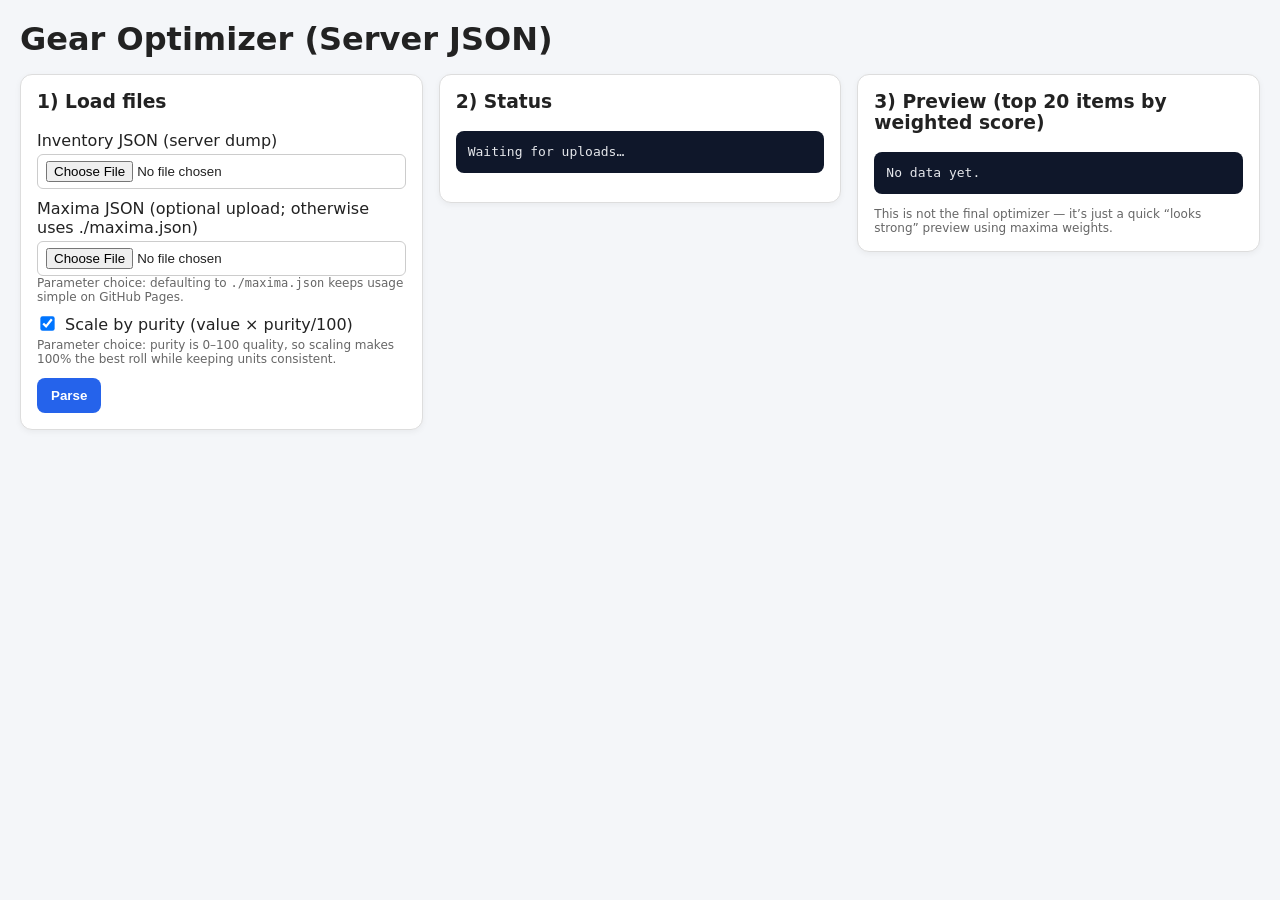
==== docs/index.html @ dd806da1 "test 1" ====
<!doctype html>
<html lang="en">
<head>
  <meta charset="utf-8" />
  <meta name="viewport" content="width=device-width,initial-scale=1" />
  <title>Gear Optimizer</title>
  <link rel="stylesheet" href="style.css">
</head>

<body>
  <h1>Gear Optimizer (Server JSON)</h1>

  <div class="row">
    <div class="card">
      <h3>1) Load files</h3>

      <label>Inventory JSON (server dump)</label>
      <input id="invFile" type="file" accept=".json" />

      <label>Maxima JSON (optional upload; otherwise uses ./maxima.json)</label>
      <input id="maxFile" type="file" accept=".json" />
      <div class="small">Parameter choice: defaulting to <code>./maxima.json</code> keeps usage simple on GitHub Pages.</div>

      <label style="margin-top:10px;">
        <input id="usePurity" type="checkbox" checked />
        Scale by purity (value × purity/100)
      </label>
      <div class="small">Parameter choice: purity is 0–100 quality, so scaling makes 100% the best roll while keeping units consistent.</div>

      <button id="parseBtn">Parse</button>
    </div>

    <div class="card">
      <h3>2) Status</h3>
      <pre id="status">Waiting for uploads…</pre>
    </div>

    <div class="card">
      <h3>3) Preview (top 20 items by weighted score)</h3>
      <pre id="preview">No data yet.</pre>
      <div class="small">This is not the final optimizer — it’s just a quick “looks strong” preview using maxima weights.</div>
    </div>
  </div>

  <script src="./app.js"></script>
</body>
</html>
---- docs/style.css ----
/* ---------- Base ---------- */
* {
  box-sizing: border-box;
}

body {
  margin: 0;
  padding: 20px;
  font-family: system-ui, -apple-system, BlinkMacSystemFont, "Segoe UI", Roboto, sans-serif;
  background: #f4f6f9;
  color: #222;
}

h1, h2, h3 {
  margin-top: 0;
  font-weight: 600;
}

h1 {
  margin-bottom: 16px;
}

.small {
  font-size: 12px;
  color: #666;
}

/* ---------- Layout ---------- */
.row {
  display: flex;
  gap: 16px;
  flex-wrap: wrap;
  align-items: flex-start;
}

.card {
  background: #ffffff;
  border-radius: 12px;
  padding: 16px;
  border: 1px solid #ddd;
  box-shadow: 0 2px 6px rgba(0,0,0,0.05);
  min-width: 280px;
  flex: 1;
}

/* ---------- Inputs ---------- */
label {
  display: block;
  font-weight: 500;
  margin-top: 10px;
  margin-bottom: 4px;
}

input[type="file"],
input[type="number"],
select {
  width: 100%;
  padding: 6px 8px;
  border-radius: 6px;
  border: 1px solid #ccc;
  background: #fff;
}

input[type="checkbox"] {
  transform: scale(1.1);
  margin-right: 6px;
}

button {
  margin-top: 12px;
  padding: 10px 14px;
  border: none;
  border-radius: 8px;
  background: #2563eb;
  color: white;
  font-weight: 600;
  cursor: pointer;
}

button:hover {
  background: #1e4fd1;
}

button:active {
  transform: translateY(1px);
}

/* ---------- Output areas ---------- */
pre {
  background: #0f172a;
  color: #e5e7eb;
  padding: 12px;
  border-radius: 8px;
  overflow: auto;
  max-height: 320px;
  font-size: 13px;
  line-height: 1.4;
}

/* ---------- Status coloring ---------- */
.success {
  color: #16a34a;
}

.warning {
  color: #ca8a04;
}

.error {
  color: #dc2626;
}

/* ---------- Responsive ---------- */
@media (max-width: 900px) {
  .row {
    flex-direction: column;
  }
}
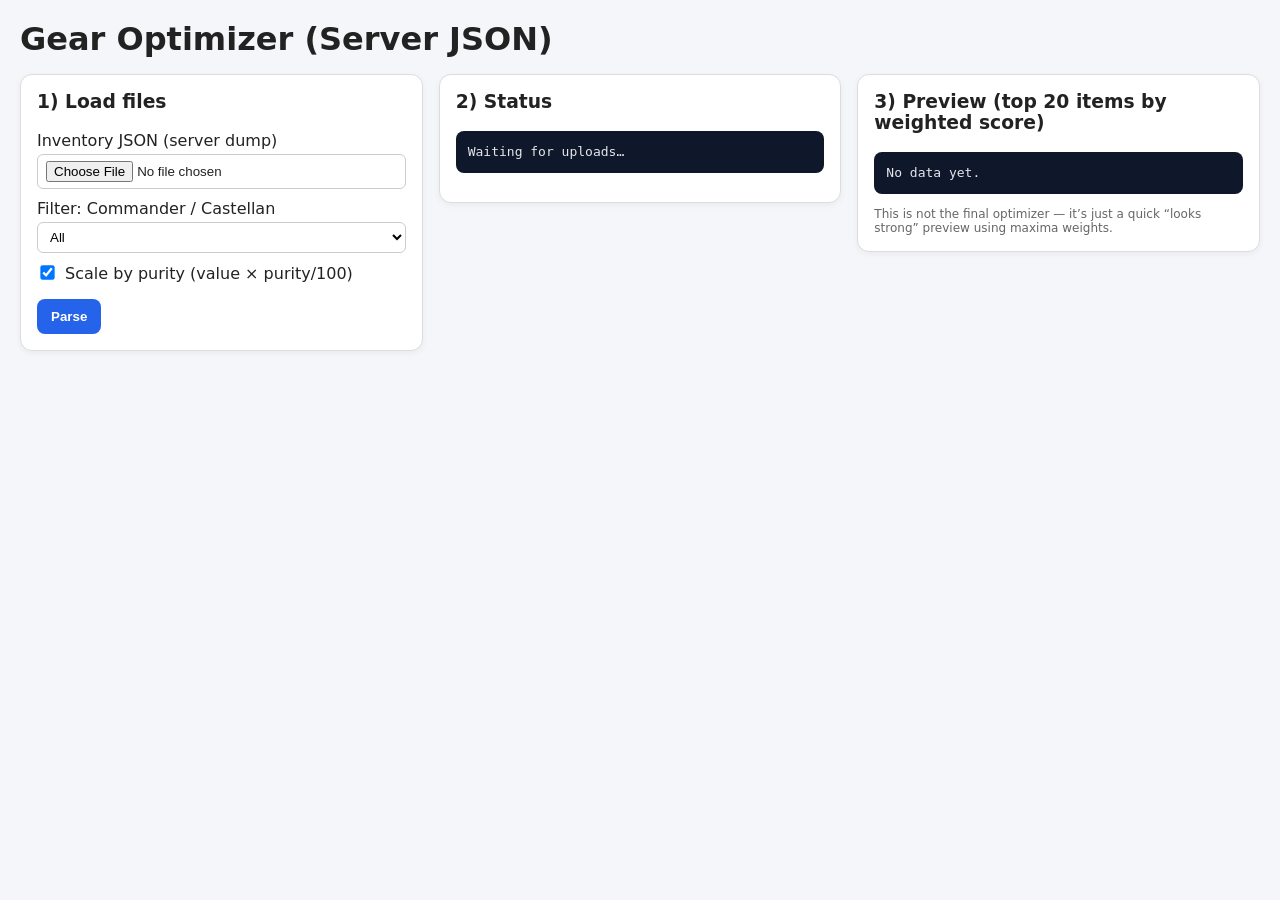
==== commit b309d6ba: "v2" ====
--- a/docs/index.html
+++ b/docs/index.html
@@ -1,47 +1,52 @@
 <!doctype html>
 <html lang="en">
+
 <head>
-  <meta charset="utf-8" />
-  <meta name="viewport" content="width=device-width,initial-scale=1" />
-  <title>Gear Optimizer</title>
-  <link rel="stylesheet" href="style.css">
+    <meta charset="utf-8" />
+    <meta name="viewport" content="width=device-width,initial-scale=1" />
+    <title>Gear Optimizer</title>
+    <link rel="stylesheet" href="style.css">
 </head>
 
 <body>
-  <h1>Gear Optimizer (Server JSON)</h1>
+    <h1>Gear Optimizer (Server JSON)</h1>
 
-  <div class="row">
-    <div class="card">
-      <h3>1) Load files</h3>
+    <div class="row">
+        <div class="card">
+            <h3>1) Load files</h3>
 
-      <label>Inventory JSON (server dump)</label>
-      <input id="invFile" type="file" accept=".json" />
+            <label>Inventory JSON (server dump)</label>
+            <input id="invFile" type="file" accept=".json" />
 
-      <label>Maxima JSON (optional upload; otherwise uses ./maxima.json)</label>
-      <input id="maxFile" type="file" accept=".json" />
-      <div class="small">Parameter choice: defaulting to <code>./maxima.json</code> keeps usage simple on GitHub Pages.</div>
+            <label>Filter: Commander / Castellan</label>
+            <select id="comFilter">
+                <option value="All">All</option>
+                <option value="Commander">Commander</option>
+                <option value="Castellan">Castellan</option>
+            </select>
 
-      <label style="margin-top:10px;">
-        <input id="usePurity" type="checkbox" checked />
-        Scale by purity (value × purity/100)
-      </label>
-      <div class="small">Parameter choice: purity is 0–100 quality, so scaling makes 100% the best roll while keeping units consistent.</div>
+            <label style="margin-top:10px;">
+                <input id="usePurity" type="checkbox" checked />
+                Scale by purity (value × purity/100)
+            </label>
 
-      <button id="parseBtn">Parse</button>
+            <button id="parseBtn">Parse</button>
+        </div>
+
+        <div class="card">
+            <h3>2) Status</h3>
+            <pre id="status">Waiting for uploads…</pre>
+        </div>
+
+        <div class="card">
+            <h3>3) Preview (top 20 items by weighted score)</h3>
+            <pre id="preview">No data yet.</pre>
+            <div class="small">This is not the final optimizer — it’s just a quick “looks strong” preview using maxima
+                weights.</div>
+        </div>
     </div>
 
-    <div class="card">
-      <h3>2) Status</h3>
-      <pre id="status">Waiting for uploads…</pre>
-    </div>
+    <script src="./app.js"></script>
+</body>
 
-    <div class="card">
-      <h3>3) Preview (top 20 items by weighted score)</h3>
-      <pre id="preview">No data yet.</pre>
-      <div class="small">This is not the final optimizer — it’s just a quick “looks strong” preview using maxima weights.</div>
-    </div>
-  </div>
-
-  <script src="./app.js"></script>
-</body>
-</html>
+</html>
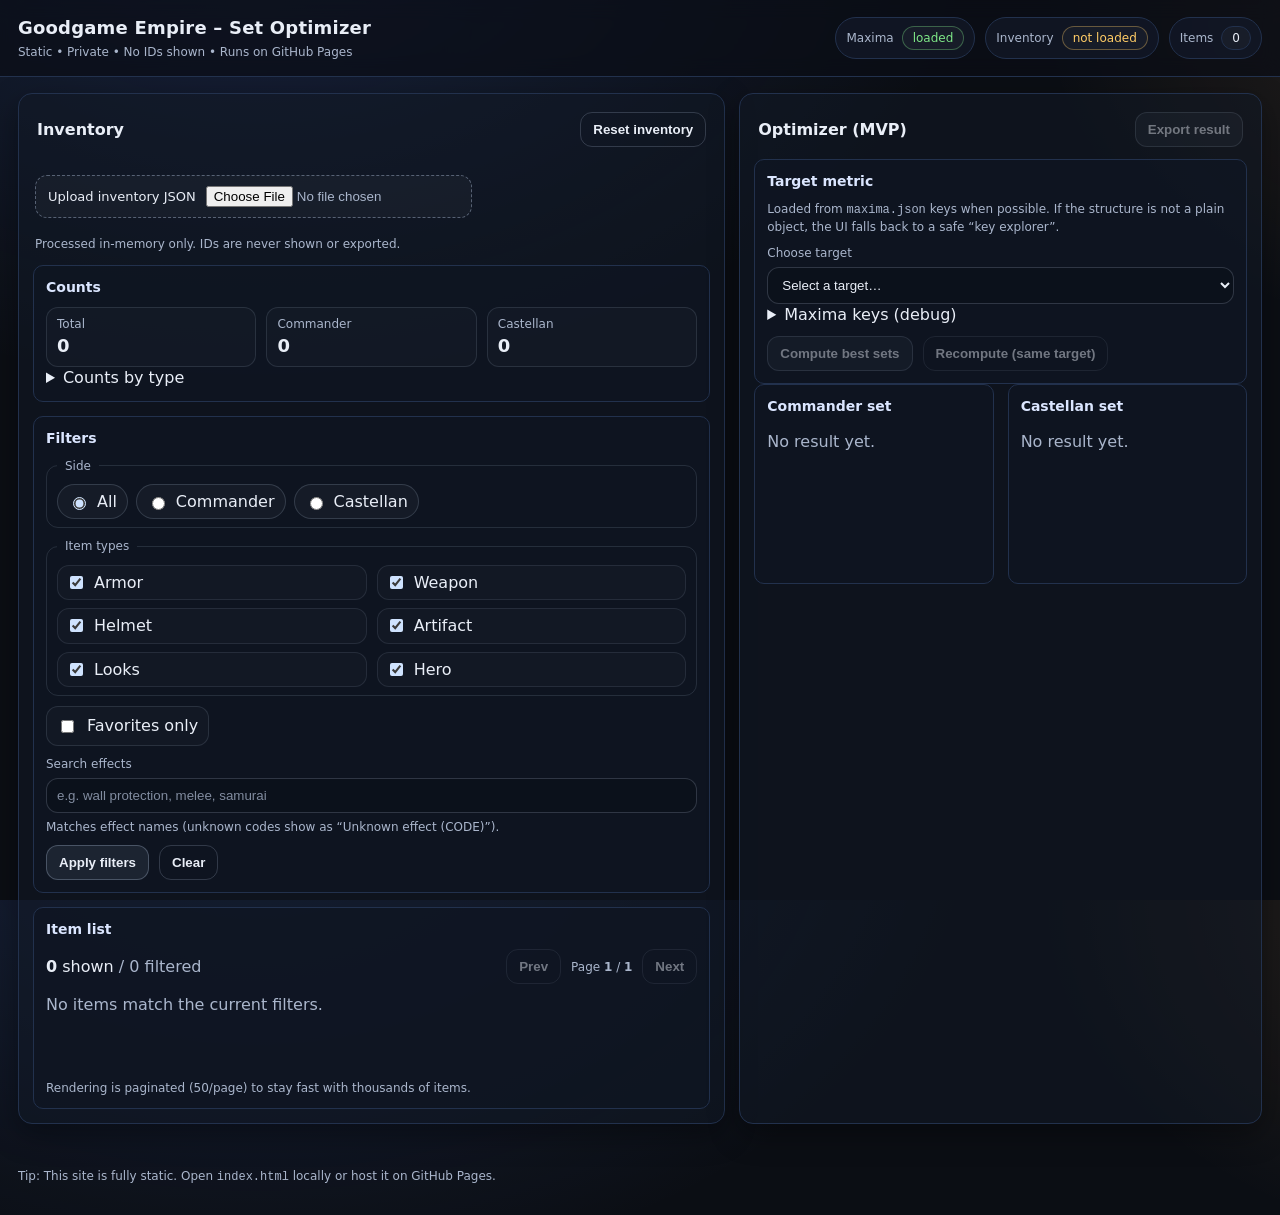
==== commit 11cc3d0b: "gpt v3" ====
--- a/docs/index.html
+++ b/docs/index.html
@@ -4,49 +4,244 @@
 <head>
     <meta charset="utf-8" />
     <meta name="viewport" content="width=device-width,initial-scale=1" />
-    <title>Gear Optimizer</title>
-    <link rel="stylesheet" href="style.css">
+    <title>Goodgame Empire – Set Optimizer</title>
+    <link rel="stylesheet" href="./style.css" />
 </head>
 
 <body>
-    <h1>Gear Optimizer (Server JSON)</h1>
-
-    <div class="row">
-        <div class="card">
-            <h3>1) Load files</h3>
-
-            <label>Inventory JSON (server dump)</label>
-            <input id="invFile" type="file" accept=".json" />
-
-            <label>Filter: Commander / Castellan</label>
-            <select id="comFilter">
-                <option value="All">All</option>
-                <option value="Commander">Commander</option>
-                <option value="Castellan">Castellan</option>
-            </select>
-
-            <label style="margin-top:10px;">
-                <input id="usePurity" type="checkbox" checked />
-                Scale by purity (value × purity/100)
-            </label>
-
-            <button id="parseBtn">Parse</button>
+    <a class="skip-link" href="#main">Skip to main content</a>
+
+    <header class="topbar" role="banner">
+        <div class="topbar__left">
+            <h1 class="topbar__title">Goodgame Empire – Set Optimizer</h1>
+            <p class="topbar__subtitle">Static • Private • No IDs shown • Runs on GitHub Pages</p>
         </div>
 
-        <div class="card">
-            <h3>2) Status</h3>
-            <pre id="status">Waiting for uploads…</pre>
+        <div class="topbar__right" aria-label="Status indicators">
+            <div class="status">
+                <span class="status__label">Maxima</span>
+                <span id="statusMaxima" class="pill pill--warn" role="status" aria-live="polite">loading…</span>
+            </div>
+            <div class="status">
+                <span class="status__label">Inventory</span>
+                <span id="statusInv" class="pill pill--warn" role="status" aria-live="polite">not loaded</span>
+            </div>
+            <div class="status">
+                <span class="status__label">Items</span>
+                <span id="statusCount" class="pill" role="status" aria-live="polite">0</span>
+            </div>
         </div>
-
-        <div class="card">
-            <h3>3) Preview (top 20 items by weighted score)</h3>
-            <pre id="preview">No data yet.</pre>
-            <div class="small">This is not the final optimizer — it’s just a quick “looks strong” preview using maxima
-                weights.</div>
-        </div>
-    </div>
+    </header>
+
+    <main id="main" class="layout" role="main">
+        <section class="panel" aria-labelledby="invTitle">
+            <div class="panel__header">
+                <h2 id="invTitle">Inventory</h2>
+                <div class="panel__actions">
+                    <button id="btnReset" class="btn btn--ghost" type="button">Reset inventory</button>
+                </div>
+            </div>
+
+            <div class="errors" aria-label="Messages">
+                <div id="errorBox" class="errorBox" role="alert" aria-live="assertive" hidden></div>
+                <div id="infoBox" class="infoBox" role="status" aria-live="polite" hidden></div>
+            </div>
+
+            <div class="uploader">
+                <label class="file">
+                    <span class="file__label">Upload inventory JSON</span>
+                    <input id="fileInput" type="file" accept=".json,application/json" />
+                </label>
+                <p class="hint">
+                    Processed in-memory only. IDs are never shown or exported.
+                </p>
+            </div>
+
+            <div class="cards">
+                <div class="card">
+                    <h3>Counts</h3>
+                    <div class="countsGrid" aria-label="Counts summary">
+                        <div class="countItem">
+                            <div class="countItem__label">Total</div>
+                            <div id="countTotal" class="countItem__value">0</div>
+                        </div>
+                        <div class="countItem">
+                            <div class="countItem__label">Commander</div>
+                            <div id="countCommander" class="countItem__value">0</div>
+                        </div>
+                        <div class="countItem">
+                            <div class="countItem__label">Castellan</div>
+                            <div id="countCastellan" class="countItem__value">0</div>
+                        </div>
+                    </div>
+
+                    <details class="details">
+                        <summary>Counts by type</summary>
+                        <div id="countsByType" class="kvList" aria-label="Counts by item type"></div>
+                    </details>
+                </div>
+
+                <div class="card">
+                    <h3>Filters</h3>
+
+                    <fieldset class="fieldset">
+                        <legend>Side</legend>
+                        <div class="segmented" role="radiogroup" aria-label="Side filter">
+                            <label class="segmented__opt">
+                                <input type="radio" name="side" value="all" checked />
+                                <span>All</span>
+                            </label>
+                            <label class="segmented__opt">
+                                <input type="radio" name="side" value="Commander" />
+                                <span>Commander</span>
+                            </label>
+                            <label class="segmented__opt">
+                                <input type="radio" name="side" value="Castellan" />
+                                <span>Castellan</span>
+                            </label>
+                        </div>
+                    </fieldset>
+
+                    <fieldset class="fieldset">
+                        <legend>Item types</legend>
+                        <div id="typeChecks" class="checks" aria-label="Item type filter">
+                            <!-- injected -->
+                        </div>
+                    </fieldset>
+
+                    <div class="row">
+                        <label class="toggle">
+                            <input id="favOnly" type="checkbox" />
+                            <span>Favorites only</span>
+                        </label>
+                    </div>
+
+                    <div class="row">
+                        <label class="label" for="searchBox">Search effects</label>
+                        <input id="searchBox" class="input" type="search"
+                            placeholder="e.g. wall protection, melee, samurai" />
+                        <p class="hint">Matches effect names (unknown codes show as “Unknown effect (CODE)”).</p>
+                    </div>
+
+                    <div class="row row--inline">
+                        <button id="btnApply" class="btn" type="button">Apply filters</button>
+                        <button id="btnClearFilters" class="btn btn--ghost" type="button">Clear</button>
+                    </div>
+                </div>
+
+                <div class="card">
+                    <h3>Item list</h3>
+
+                    <div class="listMeta">
+                        <div>
+                            <strong id="shownCount">0</strong> shown
+                            <span class="muted">/ <span id="filteredCount">0</span> filtered</span>
+                        </div>
+
+                        <div class="pager" aria-label="Pagination">
+                            <button id="btnPrev" class="btn btn--ghost" type="button">Prev</button>
+                            <span class="pager__info">
+                                Page <strong id="pageNow">1</strong> / <strong id="pageTotal">1</strong>
+                            </span>
+                            <button id="btnNext" class="btn btn--ghost" type="button">Next</button>
+                        </div>
+                    </div>
+
+                    <div id="list" class="list" role="list" aria-label="Inventory items (paginated)"></div>
+
+                    <p class="hint">
+                        Rendering is paginated (50/page) to stay fast with thousands of items.
+                    </p>
+                </div>
+            </div>
+        </section>
+
+        <section class="panel" aria-labelledby="optTitle">
+            <div class="panel__header">
+                <h2 id="optTitle">Optimizer (MVP)</h2>
+                <div class="panel__actions">
+                    <button id="btnExport" class="btn" type="button" disabled>Export result</button>
+                </div>
+            </div>
+
+            <div class="card">
+                <h3>Target metric</h3>
+                <p class="hint">
+                    Loaded from <code>maxima.json</code> keys when possible. If the structure is not a plain object,
+                    the UI falls back to a safe “key explorer”.
+                </p>
+
+                <div class="row">
+                    <label class="label" for="targetSelect">Choose target</label>
+                    <select id="targetSelect" class="select" disabled></select>
+                </div>
+
+                <details class="details">
+                    <summary>Maxima keys (debug)</summary>
+                    <textarea id="maximaKeys" class="textarea" rows="8" readonly></textarea>
+                </details>
+
+                <div class="row row--inline">
+                    <button id="btnCompute" class="btn" type="button" disabled>Compute best sets</button>
+                    <button id="btnRecomputeQuick" class="btn btn--ghost" type="button" disabled>Recompute (same
+                        target)</button>
+                </div>
+
+                <div id="optWarnings" class="warnBox" role="status" aria-live="polite" hidden></div>
+            </div>
+
+            <div class="grid2">
+                <div class="card">
+                    <h3>Commander set</h3>
+                    <div id="resultCommander" class="result" aria-label="Commander optimizer result">
+                        <p class="muted">No result yet.</p>
+                    </div>
+                </div>
+
+                <div class="card">
+                    <h3>Castellan set</h3>
+                    <div id="resultCastellan" class="result" aria-label="Castellan optimizer result">
+                        <p class="muted">No result yet.</p>
+                    </div>
+                </div>
+            </div>
+        </section>
+    </main>
+
+    <footer class="footer" role="contentinfo">
+        <p>
+            Tip: This site is fully static. Open <code>index.html</code> locally or host it on GitHub Pages.
+        </p>
+    </footer>
 
     <script src="./app.js"></script>
+
+    <!--
+  SAMPLE INVENTORY SNIPPET (for quick testing)
+  Save as sample.json and upload it:
+
+  {
+    "I": [
+      [
+        489950016,
+        2,
+        1,
+        5,
+        -1,
+        [
+          [10005, 72, [85.6]],
+          [10006, 80, [86.0]],
+          [10109, 87, [34.1]],
+          [10111, 73, [37.2]]
+        ],
+        -1,
+        -1,
+        0,
+        1
+      ]
+    ]
+  }
+  -->
 </body>
 
 </html>
--- a/docs/style.css
+++ b/docs/style.css
@@ -1,118 +1,488 @@
-/* ---------- Base ---------- */
-* {
-  box-sizing: border-box;
-}
-
-body {
+:root{
+  --bg: #0b0e14;
+  --panel: #121826;
+  --card: #0f1522;
+  --text: #e9eef7;
+  --muted: #aab6cc;
+  --border: #22314d;
+  --focus: #cfe3ff;
+  --warn: #ffcc66;
+  --bad: #ff6b6b;
+  --ok: #7ee787;
+  --shadow: 0 10px 30px rgba(0,0,0,.35);
+  --radius: 14px;
+  --radius2: 10px;
+  --gap: 14px;
+  --font: ui-sans-serif, system-ui, -apple-system, Segoe UI, Roboto, Arial, "Noto Sans", "Liberation Sans", sans-serif;
+}
+
+* { box-sizing: border-box; }
+html, body { height: 100%; }
+body{
   margin: 0;
-  padding: 20px;
-  font-family: system-ui, -apple-system, BlinkMacSystemFont, "Segoe UI", Roboto, sans-serif;
-  background: #f4f6f9;
-  color: #222;
-}
-
-h1, h2, h3 {
-  margin-top: 0;
-  font-weight: 600;
-}
-
-h1 {
-  margin-bottom: 16px;
-}
-
-.small {
-  font-size: 12px;
-  color: #666;
-}
-
-/* ---------- Layout ---------- */
-.row {
-  display: flex;
-  gap: 16px;
-  flex-wrap: wrap;
-  align-items: flex-start;
-}
-
-.card {
-  background: #ffffff;
-  border-radius: 12px;
-  padding: 16px;
-  border: 1px solid #ddd;
-  box-shadow: 0 2px 6px rgba(0,0,0,0.05);
-  min-width: 280px;
-  flex: 1;
-}
-
-/* ---------- Inputs ---------- */
-label {
-  display: block;
-  font-weight: 500;
-  margin-top: 10px;
-  margin-bottom: 4px;
-}
-
-input[type="file"],
-input[type="number"],
-select {
-  width: 100%;
-  padding: 6px 8px;
-  border-radius: 6px;
-  border: 1px solid #ccc;
-  background: #fff;
-}
-
-input[type="checkbox"] {
-  transform: scale(1.1);
-  margin-right: 6px;
-}
-
-button {
-  margin-top: 12px;
-  padding: 10px 14px;
-  border: none;
-  border-radius: 8px;
-  background: #2563eb;
-  color: white;
+  font-family: var(--font);
+  background: radial-gradient(1200px 800px at 20% -10%, rgba(80,130,255,.18), transparent 60%),
+              radial-gradient(900px 650px at 120% 0%, rgba(255,180,90,.14), transparent 55%),
+              var(--bg);
+  color: var(--text);
+  line-height: 1.35;
+}
+
+.skip-link{
+  position:absolute;
+  left:-9999px;
+  top:auto;
+  width:1px;height:1px;
+  overflow:hidden;
+}
+.skip-link:focus{
+  left: 14px;
+  top: 14px;
+  width:auto;height:auto;
+  padding:10px 12px;
+  border-radius: 10px;
+  background: #1a2438;
+  outline: 3px solid var(--focus);
+  z-index: 999;
+}
+
+.topbar{
+  display:flex;
+  gap: var(--gap);
+  align-items: center;
+  justify-content: space-between;
+  padding: 16px 18px;
+  border-bottom: 1px solid var(--border);
+  background: rgba(10, 14, 22, .7);
+  backdrop-filter: blur(10px);
+  position: sticky;
+  top: 0;
+  z-index: 10;
+}
+
+.topbar__title{
+  margin: 0;
+  font-size: 18px;
+  letter-spacing: .2px;
+}
+.topbar__subtitle{
+  margin: 4px 0 0;
+  color: var(--muted);
+  font-size: 12px;
+}
+
+.topbar__right{
+  display:flex;
+  flex-wrap: wrap;
+  gap: 10px;
+  justify-content: flex-end;
+}
+
+.status{
+  display:flex;
+  align-items:center;
+  gap: 8px;
+  padding: 8px 10px;
+  background: rgba(18, 24, 38, .85);
+  border: 1px solid var(--border);
+  border-radius: 999px;
+}
+.status__label{
+  font-size: 12px;
+  color: var(--muted);
+}
+
+.pill{
+  display:inline-flex;
+  align-items:center;
+  padding: 3px 10px;
+  border-radius: 999px;
+  border: 1px solid var(--border);
+  font-size: 12px;
+  background: rgba(255,255,255,.03);
+}
+.pill--ok{ border-color: rgba(126,231,135,.35); color: var(--ok); }
+.pill--bad{ border-color: rgba(255,107,107,.35); color: var(--bad); }
+.pill--warn{ border-color: rgba(255,204,102,.35); color: var(--warn); }
+
+.layout{
+  display:grid;
+  grid-template-columns: 1.15fr .85fr;
+  gap: var(--gap);
+  padding: 16px 18px 22px;
+}
+
+@media (max-width: 1100px){
+  .layout{ grid-template-columns: 1fr; }
+  .topbar{ position: static; }
+}
+
+.panel{
+  background: rgba(18,24,38,.55);
+  border: 1px solid var(--border);
+  border-radius: var(--radius);
+  box-shadow: var(--shadow);
+  padding: 14px;
+  min-width: 0;
+}
+
+.panel__header{
+  display:flex;
+  align-items:center;
+  justify-content: space-between;
+  gap: 10px;
+  padding: 4px 4px 12px;
+}
+.panel__header h2{
+  margin: 0;
+  font-size: 16px;
+}
+.panel__actions{ display:flex; gap: 10px; flex-wrap: wrap; }
+
+.cards{ display:grid; gap: var(--gap); }
+
+.card{
+  background: rgba(15,21,34,.78);
+  border: 1px solid var(--border);
+  border-radius: var(--radius2);
+  padding: 12px;
+  min-width: 0;
+}
+.card h3{
+  margin: 0 0 10px;
+  font-size: 14px;
+  color: #dbe6ff;
+}
+
+.hint{
+  margin: 6px 0 0;
+  color: var(--muted);
+  font-size: 12px;
+}
+
+.errors{ margin-bottom: 10px; }
+.errorBox, .infoBox, .warnBox{
+  border-radius: 12px;
+  padding: 10px 12px;
+  border: 1px solid var(--border);
+}
+.errorBox{
+  background: rgba(255,107,107,.10);
+  border-color: rgba(255,107,107,.28);
+}
+.infoBox{
+  background: rgba(126,231,135,.08);
+  border-color: rgba(126,231,135,.25);
+}
+.warnBox{
+  background: rgba(255,204,102,.10);
+  border-color: rgba(255,204,102,.26);
+}
+
+.uploader{
+  display:flex;
+  align-items: center;
+  justify-content: space-between;
+  gap: 12px;
+  flex-wrap: wrap;
+  padding: 6px 2px 12px;
+}
+.file{
+  display:flex;
+  gap: 10px;
+  align-items:center;
+  padding: 10px 12px;
+  border-radius: 12px;
+  border: 1px dashed rgba(207,227,255,.35);
+  background: rgba(255,255,255,.03);
+}
+.file__label{
+  font-size: 13px;
+  color: var(--text);
+}
+.file input[type="file"]{
+  color: var(--muted);
+  max-width: 320px;
+}
+
+.btn{
+  appearance: none;
+  border: 1px solid rgba(207,227,255,.25);
+  background: rgba(207,227,255,.08);
+  color: var(--text);
+  border-radius: 12px;
+  padding: 9px 12px;
   font-weight: 600;
   cursor: pointer;
 }
-
-button:hover {
-  background: #1e4fd1;
-}
-
-button:active {
-  transform: translateY(1px);
-}
-
-/* ---------- Output areas ---------- */
-pre {
-  background: #0f172a;
-  color: #e5e7eb;
-  padding: 12px;
-  border-radius: 8px;
-  overflow: auto;
-  max-height: 320px;
+.btn:hover{ background: rgba(207,227,255,.12); }
+.btn:active{ transform: translateY(1px); }
+.btn:disabled{
+  opacity: .45;
+  cursor: not-allowed;
+}
+
+.btn--ghost{
+  background: transparent;
+  border-color: rgba(207,227,255,.18);
+}
+.btn--ghost:hover{ background: rgba(255,255,255,.05); }
+
+.input, .select, .textarea{
+  width: 100%;
+  border-radius: 12px;
+  border: 1px solid rgba(207,227,255,.18);
+  background: rgba(0,0,0,.15);
+  color: var(--text);
+  padding: 9px 10px;
+}
+.textarea{ resize: vertical; min-height: 120px; }
+.input::placeholder{ color: rgba(170,182,204,.75); }
+
+.label{
+  display:block;
+  font-size: 12px;
+  color: var(--muted);
+  margin: 0 0 6px;
+}
+
+.row{ margin-top: 10px; }
+.row--inline{
+  display:flex;
+  gap: 10px;
+  align-items:center;
+  flex-wrap: wrap;
+}
+
+.fieldset{
+  border: 1px solid rgba(207,227,255,.12);
+  border-radius: 12px;
+  padding: 10px 10px 8px;
+  margin: 10px 0 0;
+}
+.fieldset > legend{
+  padding: 0 8px;
+  color: var(--muted);
+  font-size: 12px;
+}
+
+.segmented{
+  display:flex;
+  gap: 8px;
+  flex-wrap: wrap;
+}
+.segmented__opt{
+  display:inline-flex;
+  align-items:center;
+  gap: 8px;
+  border-radius: 999px;
+  border: 1px solid rgba(207,227,255,.16);
+  padding: 6px 10px;
+  cursor: pointer;
+  background: rgba(255,255,255,.03);
+}
+.segmented__opt input{ accent-color: var(--focus); }
+
+.checks{
+  display:grid;
+  grid-template-columns: repeat(2, minmax(0, 1fr));
+  gap: 8px 10px;
+}
+.check{
+  display:flex;
+  align-items:center;
+  gap: 8px;
+  padding: 6px 8px;
+  border-radius: 12px;
+  border: 1px solid rgba(207,227,255,.10);
+  background: rgba(255,255,255,.02);
+}
+.check input{ accent-color: var(--focus); }
+
+.toggle{
+  display:flex;
+  align-items:center;
+  gap: 10px;
+  padding: 8px 10px;
+  border-radius: 12px;
+  border: 1px solid rgba(207,227,255,.12);
+  background: rgba(255,255,255,.02);
+  width: fit-content;
+}
+.toggle input{ accent-color: var(--focus); }
+
+.countsGrid{
+  display:grid;
+  grid-template-columns: repeat(3, minmax(0, 1fr));
+  gap: 10px;
+}
+.countItem{
+  border: 1px solid rgba(207,227,255,.12);
+  background: rgba(255,255,255,.02);
+  border-radius: 12px;
+  padding: 8px 10px;
+}
+.countItem__label{ color: var(--muted); font-size: 12px; }
+.countItem__value{ font-size: 18px; font-weight: 800; margin-top: 2px; }
+
+.kvList{
+  display:grid;
+  grid-template-columns: 1fr auto;
+  gap: 8px 10px;
+  padding-top: 10px;
+}
+.kvList .k{ color: var(--muted); }
+.kvList .v{ font-weight: 700; }
+
+.details summary{
+  cursor:pointer;
+  color: var(--text);
+  user-select:none;
+}
+.details summary:focus{
+  outline: 3px solid var(--focus);
+  outline-offset: 3px;
+  border-radius: 10px;
+}
+
+.listMeta{
+  display:flex;
+  justify-content: space-between;
+  align-items:center;
+  gap: 10px;
+  flex-wrap: wrap;
+  margin-bottom: 10px;
+}
+.pager{
+  display:flex;
+  align-items:center;
+  gap: 10px;
+}
+.pager__info{ color: var(--muted); font-size: 12px; }
+
+.list{
+  display:flex;
+  flex-direction: column;
+  gap: 10px;
+  min-height: 80px;
+}
+.item{
+  border: 1px solid rgba(207,227,255,.12);
+  background: rgba(255,255,255,.02);
+  border-radius: 12px;
+  padding: 10px 10px;
+}
+.item__top{
+  display:flex;
+  justify-content: space-between;
+  gap: 12px;
+  flex-wrap: wrap;
+  align-items: baseline;
+}
+.badges{
+  display:flex;
+  gap: 8px;
+  flex-wrap: wrap;
+  align-items:center;
+}
+.badge{
+  font-size: 12px;
+  padding: 2px 10px;
+  border-radius: 999px;
+  border: 1px solid rgba(207,227,255,.16);
+  background: rgba(207,227,255,.07);
+}
+.badge--muted{
+  background: transparent;
+  color: var(--muted);
+}
+.effectsCompact{
+  margin-top: 8px;
+  color: var(--text);
   font-size: 13px;
-  line-height: 1.4;
-}
-
-/* ---------- Status coloring ---------- */
-.success {
-  color: #16a34a;
-}
-
-.warning {
-  color: #ca8a04;
-}
-
-.error {
-  color: #dc2626;
-}
-
-/* ---------- Responsive ---------- */
-@media (max-width: 900px) {
-  .row {
-    flex-direction: column;
-  }
-}
+}
+.effectsCompact .muted{ color: var(--muted); }
+
+.effectsList{
+  margin-top: 10px;
+  display:flex;
+  flex-direction: column;
+  gap: 8px;
+}
+.effectRow{
+  display:flex;
+  justify-content: space-between;
+  gap: 10px;
+  padding: 8px 10px;
+  border-radius: 12px;
+  border: 1px solid rgba(207,227,255,.10);
+  background: rgba(0,0,0,.12);
+}
+.effectRow__name{ color: var(--text); }
+.effectRow__val{ color: var(--text); font-weight: 800; }
+
+.grid2{
+  display:grid;
+  grid-template-columns: 1fr 1fr;
+  gap: var(--gap);
+}
+@media (max-width: 1100px){
+  .grid2{ grid-template-columns: 1fr; }
+}
+
+.result{
+  min-height: 140px;
+}
+.result .slot{
+  border: 1px solid rgba(207,227,255,.12);
+  background: rgba(255,255,255,.02);
+  border-radius: 12px;
+  padding: 10px;
+  margin-bottom: 10px;
+}
+.slot__head{
+  display:flex;
+  justify-content: space-between;
+  gap: 10px;
+  flex-wrap: wrap;
+}
+.slot__title{ font-weight: 900; }
+.slot__score{ color: var(--muted); font-size: 12px; }
+.slot__effects{
+  margin-top: 8px;
+  display:flex;
+  flex-direction: column;
+  gap: 6px;
+}
+.contrib{
+  display:flex;
+  justify-content: space-between;
+  gap: 10px;
+  color: var(--text);
+  font-size: 13px;
+}
+.contrib .muted{ color: var(--muted); }
+
+.totalLine{
+  display:flex;
+  justify-content: space-between;
+  padding: 10px;
+  border-radius: 12px;
+  border: 1px solid rgba(126,231,135,.22);
+  background: rgba(126,231,135,.06);
+}
+.totalLine strong{ font-size: 14px; }
+.muted{ color: var(--muted); }
+
+.footer{
+  padding: 10px 18px 18px;
+  color: var(--muted);
+  font-size: 12px;
+}
+
+/* Focus styles */
+:focus-visible{
+  outline: 3px solid var(--focus);
+  outline-offset: 3px;
+  border-radius: 10px;
+}
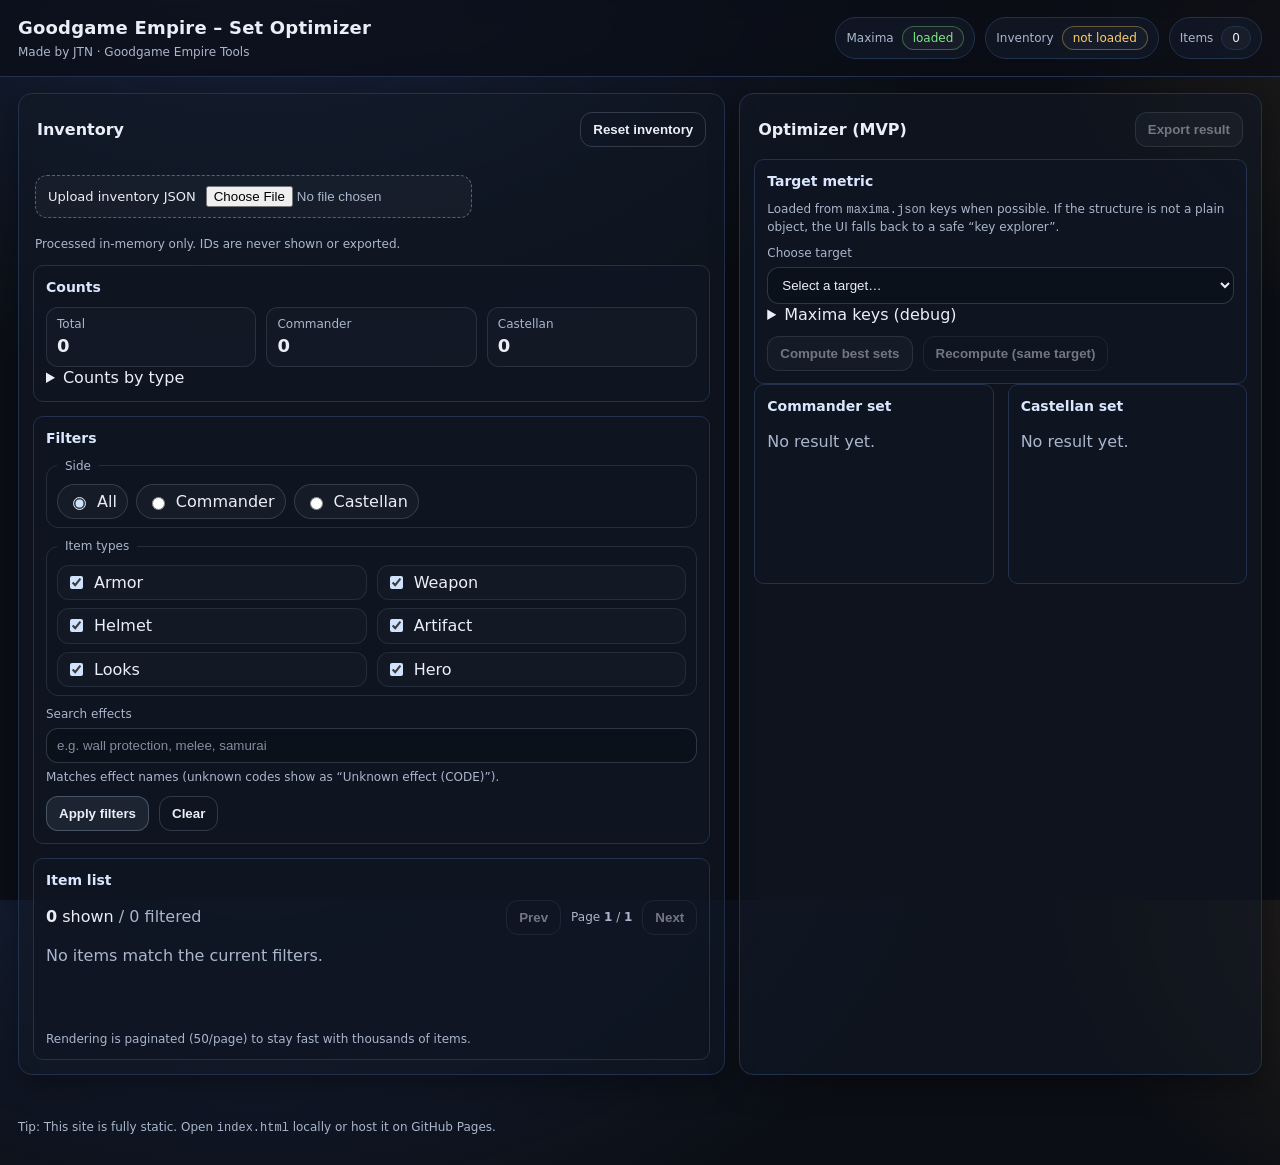
==== commit 10fe899c: "samll remap" ====
--- a/docs/index.html
+++ b/docs/index.html
@@ -14,7 +14,7 @@
     <header class="topbar" role="banner">
         <div class="topbar__left">
             <h1 class="topbar__title">Goodgame Empire – Set Optimizer</h1>
-            <p class="topbar__subtitle">Static • Private • No IDs shown • Runs on GitHub Pages</p>
+            <p class="topbar__subtitle">Made by JTN · Goodgame Empire Tools</p>
         </div>
 
         <div class="topbar__right" aria-label="Status indicators">
@@ -108,13 +108,6 @@
                             <!-- injected -->
                         </div>
                     </fieldset>
-
-                    <div class="row">
-                        <label class="toggle">
-                            <input id="favOnly" type="checkbox" />
-                            <span>Favorites only</span>
-                        </label>
-                    </div>
 
                     <div class="row">
                         <label class="label" for="searchBox">Search effects</label>
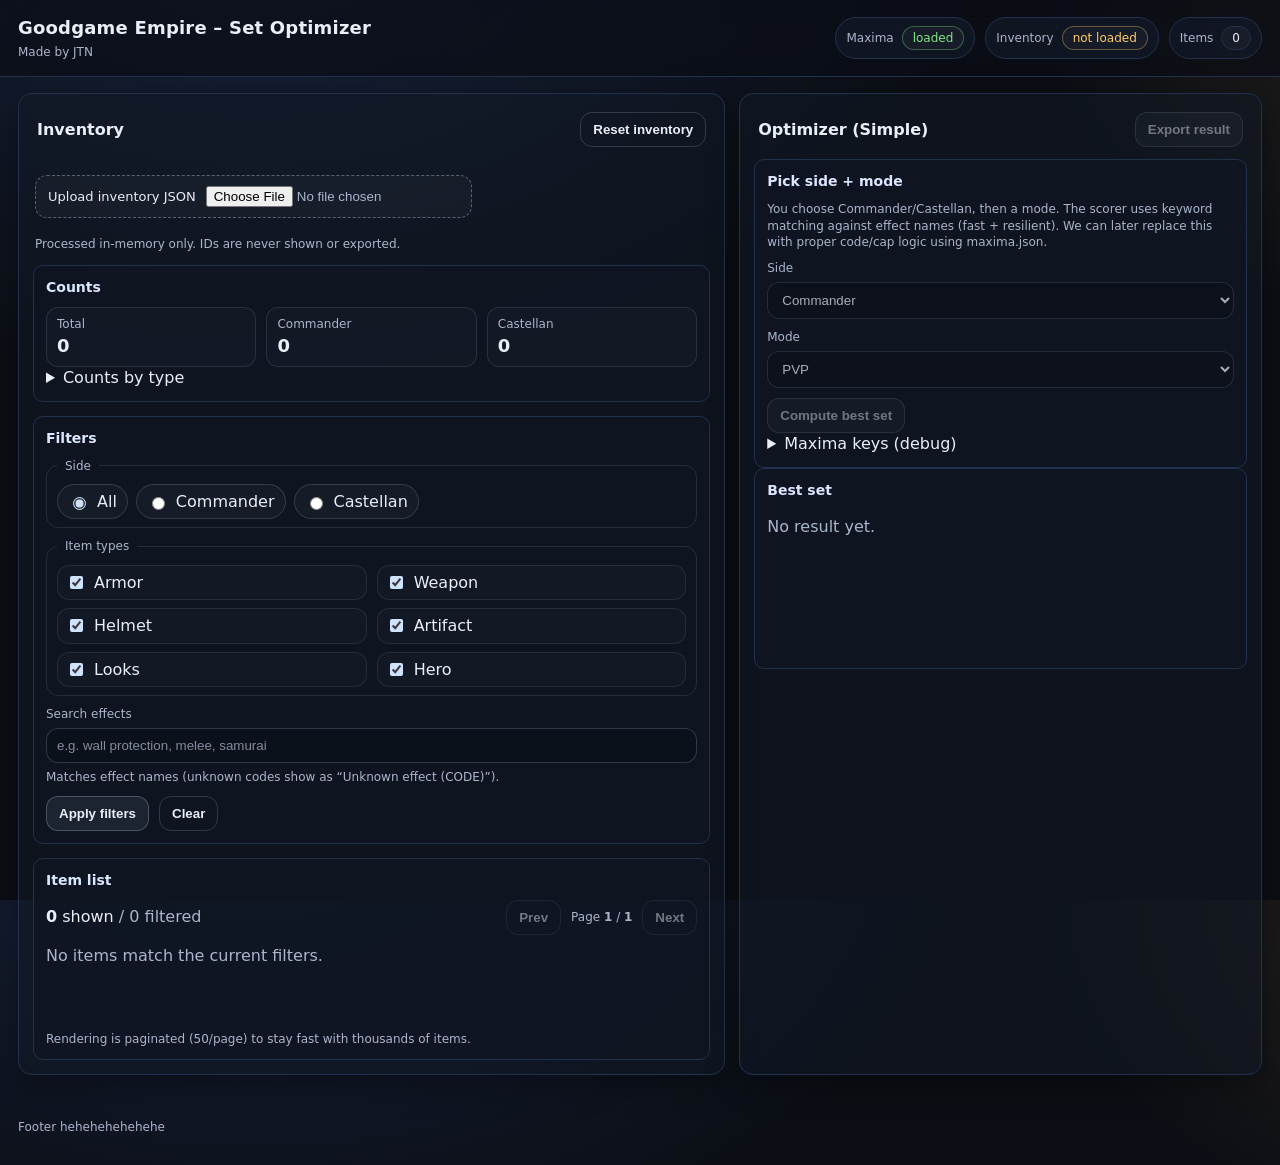
==== commit 20d137ff: "im special" ====
--- a/docs/index.html
+++ b/docs/index.html
@@ -1,218 +1,205 @@
 <!doctype html>
 <html lang="en">
-
 <head>
-    <meta charset="utf-8" />
-    <meta name="viewport" content="width=device-width,initial-scale=1" />
-    <title>Goodgame Empire – Set Optimizer</title>
-    <link rel="stylesheet" href="./style.css" />
+  <meta charset="utf-8" />
+  <meta name="viewport" content="width=device-width,initial-scale=1" />
+  <title>Goodgame Empire – Set Optimizer</title>
+  <link rel="stylesheet" href="./style.css" />
 </head>
 
 <body>
-    <a class="skip-link" href="#main">Skip to main content</a>
-
-    <header class="topbar" role="banner">
-        <div class="topbar__left">
-            <h1 class="topbar__title">Goodgame Empire – Set Optimizer</h1>
-            <p class="topbar__subtitle">Made by JTN · Goodgame Empire Tools</p>
-        </div>
-
-        <div class="topbar__right" aria-label="Status indicators">
-            <div class="status">
-                <span class="status__label">Maxima</span>
-                <span id="statusMaxima" class="pill pill--warn" role="status" aria-live="polite">loading…</span>
-            </div>
-            <div class="status">
-                <span class="status__label">Inventory</span>
-                <span id="statusInv" class="pill pill--warn" role="status" aria-live="polite">not loaded</span>
-            </div>
-            <div class="status">
-                <span class="status__label">Items</span>
-                <span id="statusCount" class="pill" role="status" aria-live="polite">0</span>
-            </div>
-        </div>
-    </header>
-
-    <main id="main" class="layout" role="main">
-        <section class="panel" aria-labelledby="invTitle">
-            <div class="panel__header">
-                <h2 id="invTitle">Inventory</h2>
-                <div class="panel__actions">
-                    <button id="btnReset" class="btn btn--ghost" type="button">Reset inventory</button>
-                </div>
-            </div>
-
-            <div class="errors" aria-label="Messages">
-                <div id="errorBox" class="errorBox" role="alert" aria-live="assertive" hidden></div>
-                <div id="infoBox" class="infoBox" role="status" aria-live="polite" hidden></div>
-            </div>
-
-            <div class="uploader">
-                <label class="file">
-                    <span class="file__label">Upload inventory JSON</span>
-                    <input id="fileInput" type="file" accept=".json,application/json" />
-                </label>
-                <p class="hint">
-                    Processed in-memory only. IDs are never shown or exported.
-                </p>
-            </div>
-
-            <div class="cards">
-                <div class="card">
-                    <h3>Counts</h3>
-                    <div class="countsGrid" aria-label="Counts summary">
-                        <div class="countItem">
-                            <div class="countItem__label">Total</div>
-                            <div id="countTotal" class="countItem__value">0</div>
-                        </div>
-                        <div class="countItem">
-                            <div class="countItem__label">Commander</div>
-                            <div id="countCommander" class="countItem__value">0</div>
-                        </div>
-                        <div class="countItem">
-                            <div class="countItem__label">Castellan</div>
-                            <div id="countCastellan" class="countItem__value">0</div>
-                        </div>
-                    </div>
-
-                    <details class="details">
-                        <summary>Counts by type</summary>
-                        <div id="countsByType" class="kvList" aria-label="Counts by item type"></div>
-                    </details>
-                </div>
-
-                <div class="card">
-                    <h3>Filters</h3>
-
-                    <fieldset class="fieldset">
-                        <legend>Side</legend>
-                        <div class="segmented" role="radiogroup" aria-label="Side filter">
-                            <label class="segmented__opt">
-                                <input type="radio" name="side" value="all" checked />
-                                <span>All</span>
-                            </label>
-                            <label class="segmented__opt">
-                                <input type="radio" name="side" value="Commander" />
-                                <span>Commander</span>
-                            </label>
-                            <label class="segmented__opt">
-                                <input type="radio" name="side" value="Castellan" />
-                                <span>Castellan</span>
-                            </label>
-                        </div>
-                    </fieldset>
-
-                    <fieldset class="fieldset">
-                        <legend>Item types</legend>
-                        <div id="typeChecks" class="checks" aria-label="Item type filter">
-                            <!-- injected -->
-                        </div>
-                    </fieldset>
-
-                    <div class="row">
-                        <label class="label" for="searchBox">Search effects</label>
-                        <input id="searchBox" class="input" type="search"
-                            placeholder="e.g. wall protection, melee, samurai" />
-                        <p class="hint">Matches effect names (unknown codes show as “Unknown effect (CODE)”).</p>
-                    </div>
-
-                    <div class="row row--inline">
-                        <button id="btnApply" class="btn" type="button">Apply filters</button>
-                        <button id="btnClearFilters" class="btn btn--ghost" type="button">Clear</button>
-                    </div>
-                </div>
-
-                <div class="card">
-                    <h3>Item list</h3>
-
-                    <div class="listMeta">
-                        <div>
-                            <strong id="shownCount">0</strong> shown
-                            <span class="muted">/ <span id="filteredCount">0</span> filtered</span>
-                        </div>
-
-                        <div class="pager" aria-label="Pagination">
-                            <button id="btnPrev" class="btn btn--ghost" type="button">Prev</button>
-                            <span class="pager__info">
-                                Page <strong id="pageNow">1</strong> / <strong id="pageTotal">1</strong>
-                            </span>
-                            <button id="btnNext" class="btn btn--ghost" type="button">Next</button>
-                        </div>
-                    </div>
-
-                    <div id="list" class="list" role="list" aria-label="Inventory items (paginated)"></div>
-
-                    <p class="hint">
-                        Rendering is paginated (50/page) to stay fast with thousands of items.
-                    </p>
-                </div>
-            </div>
-        </section>
-
-        <section class="panel" aria-labelledby="optTitle">
-            <div class="panel__header">
-                <h2 id="optTitle">Optimizer (MVP)</h2>
-                <div class="panel__actions">
-                    <button id="btnExport" class="btn" type="button" disabled>Export result</button>
-                </div>
-            </div>
-
-            <div class="card">
-                <h3>Target metric</h3>
-                <p class="hint">
-                    Loaded from <code>maxima.json</code> keys when possible. If the structure is not a plain object,
-                    the UI falls back to a safe “key explorer”.
-                </p>
-
-                <div class="row">
-                    <label class="label" for="targetSelect">Choose target</label>
-                    <select id="targetSelect" class="select" disabled></select>
-                </div>
-
-                <details class="details">
-                    <summary>Maxima keys (debug)</summary>
-                    <textarea id="maximaKeys" class="textarea" rows="8" readonly></textarea>
-                </details>
-
-                <div class="row row--inline">
-                    <button id="btnCompute" class="btn" type="button" disabled>Compute best sets</button>
-                    <button id="btnRecomputeQuick" class="btn btn--ghost" type="button" disabled>Recompute (same
-                        target)</button>
-                </div>
-
-                <div id="optWarnings" class="warnBox" role="status" aria-live="polite" hidden></div>
-            </div>
-
-            <div class="grid2">
-                <div class="card">
-                    <h3>Commander set</h3>
-                    <div id="resultCommander" class="result" aria-label="Commander optimizer result">
-                        <p class="muted">No result yet.</p>
-                    </div>
-                </div>
-
-                <div class="card">
-                    <h3>Castellan set</h3>
-                    <div id="resultCastellan" class="result" aria-label="Castellan optimizer result">
-                        <p class="muted">No result yet.</p>
-                    </div>
-                </div>
-            </div>
-        </section>
-    </main>
-
-    <footer class="footer" role="contentinfo">
-        <p>
-            Tip: This site is fully static. Open <code>index.html</code> locally or host it on GitHub Pages.
+  <a class="skip-link" href="#main">Skip to main content</a>
+
+  <header class="topbar" role="banner">
+    <div class="topbar__left">
+      <h1 class="topbar__title">Goodgame Empire – Set Optimizer</h1>
+      <p class="topbar__subtitle">Made by JTN</p>
+    </div>
+
+    <div class="topbar__right" aria-label="Status indicators">
+      <div class="status">
+        <span class="status__label">Maxima</span>
+        <span id="statusMaxima" class="pill pill--warn" role="status" aria-live="polite">loading…</span>
+      </div>
+      <div class="status">
+        <span class="status__label">Inventory</span>
+        <span id="statusInv" class="pill pill--warn" role="status" aria-live="polite">not loaded</span>
+      </div>
+      <div class="status">
+        <span class="status__label">Items</span>
+        <span id="statusCount" class="pill" role="status" aria-live="polite">0</span>
+      </div>
+    </div>
+  </header>
+
+  <main id="main" class="layout" role="main">
+    <section class="panel" aria-labelledby="invTitle">
+      <div class="panel__header">
+        <h2 id="invTitle">Inventory</h2>
+        <div class="panel__actions">
+          <button id="btnReset" class="btn btn--ghost" type="button">Reset inventory</button>
+        </div>
+      </div>
+
+      <div class="errors" aria-label="Messages">
+        <div id="errorBox" class="errorBox" role="alert" aria-live="assertive" hidden></div>
+        <div id="infoBox" class="infoBox" role="status" aria-live="polite" hidden></div>
+      </div>
+
+      <div class="uploader">
+        <label class="file">
+          <span class="file__label">Upload inventory JSON</span>
+          <input id="fileInput" type="file" accept=".json,application/json" />
+        </label>
+        <p class="hint">
+          Processed in-memory only. IDs are never shown or exported.
         </p>
-    </footer>
-
-    <script src="./app.js"></script>
-
-    <!--
+      </div>
+
+      <div class="cards">
+        <div class="card">
+          <h3>Counts</h3>
+          <div class="countsGrid" aria-label="Counts summary">
+            <div class="countItem">
+              <div class="countItem__label">Total</div>
+              <div id="countTotal" class="countItem__value">0</div>
+            </div>
+            <div class="countItem">
+              <div class="countItem__label">Commander</div>
+              <div id="countCommander" class="countItem__value">0</div>
+            </div>
+            <div class="countItem">
+              <div class="countItem__label">Castellan</div>
+              <div id="countCastellan" class="countItem__value">0</div>
+            </div>
+          </div>
+
+          <details class="details">
+            <summary>Counts by type</summary>
+            <div id="countsByType" class="kvList" aria-label="Counts by item type"></div>
+          </details>
+        </div>
+
+        <div class="card">
+          <h3>Filters</h3>
+
+          <fieldset class="fieldset">
+            <legend>Side</legend>
+            <div class="segmented" role="radiogroup" aria-label="Side filter">
+              <label class="segmented__opt">
+                <input type="radio" name="side" value="all" checked />
+                <span>All</span>
+              </label>
+              <label class="segmented__opt">
+                <input type="radio" name="side" value="Commander" />
+                <span>Commander</span>
+              </label>
+              <label class="segmented__opt">
+                <input type="radio" name="side" value="Castellan" />
+                <span>Castellan</span>
+              </label>
+            </div>
+          </fieldset>
+
+          <fieldset class="fieldset">
+            <legend>Item types</legend>
+            <div id="typeChecks" class="checks" aria-label="Item type filter"></div>
+          </fieldset>
+
+          <div class="row">
+            <label class="label" for="searchBox">Search effects</label>
+            <input id="searchBox" class="input" type="search" placeholder="e.g. wall protection, melee, samurai" />
+            <p class="hint">Matches effect names (unknown codes show as “Unknown effect (CODE)”).</p>
+          </div>
+
+          <div class="row row--inline">
+            <button id="btnApply" class="btn" type="button">Apply filters</button>
+            <button id="btnClearFilters" class="btn btn--ghost" type="button">Clear</button>
+          </div>
+        </div>
+
+        <div class="card">
+          <h3>Item list</h3>
+
+          <div class="listMeta">
+            <div>
+              <strong id="shownCount">0</strong> shown
+              <span class="muted">/ <span id="filteredCount">0</span> filtered</span>
+            </div>
+
+            <div class="pager" aria-label="Pagination">
+              <button id="btnPrev" class="btn btn--ghost" type="button">Prev</button>
+              <span class="pager__info">
+                Page <strong id="pageNow">1</strong> / <strong id="pageTotal">1</strong>
+              </span>
+              <button id="btnNext" class="btn btn--ghost" type="button">Next</button>
+            </div>
+          </div>
+
+          <div id="list" class="list" role="list" aria-label="Inventory items (paginated)"></div>
+
+          <p class="hint">Rendering is paginated (50/page) to stay fast with thousands of items.</p>
+        </div>
+      </div>
+    </section>
+
+    <section class="panel" aria-labelledby="optTitle">
+      <div class="panel__header">
+        <h2 id="optTitle">Optimizer (Simple)</h2>
+        <div class="panel__actions">
+          <button id="btnExport" class="btn" type="button" disabled>Export result</button>
+        </div>
+      </div>
+
+      <div class="card">
+        <h3>Pick side + mode</h3>
+        <p class="hint">
+          You choose Commander/Castellan, then a mode. The scorer uses keyword matching against effect names
+          (fast + resilient). We can later replace this with proper code/cap logic using maxima.json.
+        </p>
+
+        <div class="row">
+          <label class="label" for="optSide">Side</label>
+          <select id="optSide" class="select" disabled>
+            <option value="Commander">Commander</option>
+            <option value="Castellan">Castellan</option>
+          </select>
+        </div>
+
+        <div class="row">
+          <label class="label" for="optMode">Mode</label>
+          <select id="optMode" class="select" disabled></select>
+        </div>
+
+        <div class="row row--inline">
+          <button id="btnCompute" class="btn" type="button" disabled>Compute best set</button>
+        </div>
+
+        <div id="optWarnings" class="warnBox" role="status" aria-live="polite" hidden></div>
+
+        <details class="details">
+          <summary>Maxima keys (debug)</summary>
+          <textarea id="maximaKeys" class="textarea" rows="8" readonly></textarea>
+        </details>
+      </div>
+
+      <div class="card">
+        <h3>Best set</h3>
+        <div id="resultSingle" class="result" aria-label="Optimizer result">
+          <p class="muted">No result yet.</p>
+        </div>
+      </div>
+    </section>
+  </main>
+
+  <footer class="footer" role="contentinfo">
+    <p>Footer  hehehehehehehe</p>
+  </footer>
+
+  <script src="./app.js"></script>
+
+  <!--
   SAMPLE INVENTORY SNIPPET (for quick testing)
-  Save as sample.json and upload it:
-
   {
     "I": [
       [
@@ -230,11 +217,10 @@
         -1,
         -1,
         0,
-        1
+        -1
       ]
     ]
   }
   -->
 </body>
-
-</html>+</html>
